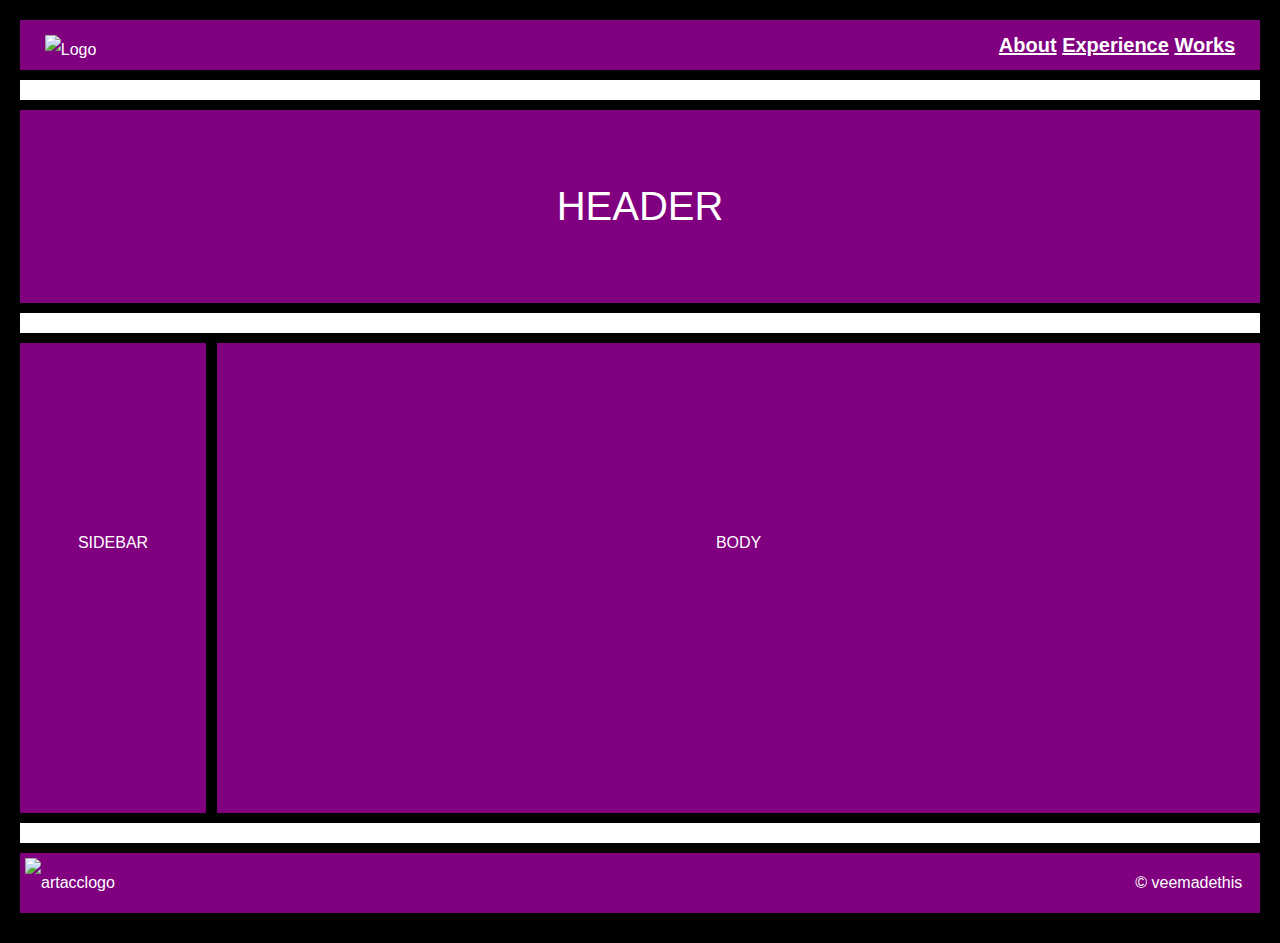
==== index.html @ ff494168 "June 6" ====
<!DOCTYPE html>
<html lang="en">
<head>
    <meta charset="UTF-8">
    <meta name="viewport" content="width=device-width, initial-scale=1.0">
    <title>Cunanan</title>
    <link rel = "stylesheet" href = "index.css">
</head>
<body>
    <div id = "wrapper-div">
        <div id = "logo-nav-div" class = "clearfix">
            <div id = "logo-div">
                <img src = "https://raw.githubusercontent.com/LVCUNANAN/WD-Activity-05-06/main/WD%20-%20Logo%20(1).png" alt = " Logo" style = "height: 70px;">
            </div>
            <div id = "nav-div">
                <a href = "About.html"><b>About</b></a>
                <a href = "Experience.html"><b>Experience</b></a>
                <a href = "Works.html"><b>Works</b></a>
            </div>
        </div>

        <div id = "header-design"></div>

        <div id = "header-banner">
            <p>HEADER</p>
        </div>

        <div id = "header-design"></div>

        <div id = "main-div" class = "clearfix">
            <div id = "sidebar-div">
                <p>SIDEBAR</p>
            </div>
            <div id = "bodyarea-div">
                <p>BODY</p>
            </div>
        </div>

        <div id = "header-design"></div>

        <div id = "footer-div">
            <img src = "https://raw.githubusercontent.com/LVCUNANAN/WD-Activity-05-06/main/WD%20-%20Logo%20(1).png" alt = "artacclogo" style = "height: 50px; margin-left: 5px;">
            <p>© veemadethis&nbsp;&nbsp;&nbsp;&nbsp;</p>
        </div>
    </div>
</body>
</html>
---- index.css ----
* {
            font-family: 'Segoe UI', Tahoma, Geneva, Verdana, sans-serif;
            text-align: center;
            color: white;
            margin: 0px;
            padding: 0px;
            box-sizing: border-box;
        }

        #wrapper-div{
            width: 80%;
            margin: auto;
            padding: 20px;
        }

        #logo-nav-div{
            width: 100%;
            min-height: 0px;
            display: flex;
            align-items: center;
            background-color: purple;
            margin-bottom: 10px;
        }
        #logo-div{
            margin-top: 10px;
            width: auto;
            float: left;
            line-height: 30px;
            padding-left: 2%;
        }
        #nav-div{
            flex: auto;
            width: 50%;
            min-height: 50px;
            font-size: 20px;
            float: right;
            text-align: right;
            padding-right: 2%;
            line-height: 50px;
        }

        #header-banner {
            width: 100%;
            font-size: 40px;
            min-height: 193px;
            background-color: purple;
            line-height: 193px;
            margin-bottom: 10px;
        }

        #header-design{
            width: 100%;
            min-height: 20px;
            background-color: white;
            line-height: 100px;
            background-image: url("https://cdnblog.picsart.com/2022/03/2-7-780x520.jpg");
            background-size: cover;
            background-position: no-repeat;
            margin-bottom: 10px;
        }

        #main-div {
            width: 100%;
            min-height: 470px;
            background-color: transparent;
            margin-bottom: 10px;
        }

        #sidebar-div {
            width: 15%;
            min-height: 470px;
            background-color: purple;
            float: left;
            line-height: 400px;
        }

        #bodyarea-div {
            width: 84.10%;
            min-height: 470px;
            background-color: purple;
            float: right;
            line-height: 400px;
        }

        .clearfix::after {
            content: " ";
            clear: both;
            display: black;
        }

        #footer-div{
            width: 100%;
            min-height: 60px;
            display: flex;
            align-items: center;
            background-size: cover;
            background-color: purple;
            justify-content: space-between;
            line-height: 50px;
            margin-bottom: 10px;
            padding-right: 0 20px;
        }

        #wrapper-div {
            width: 100%;
            background-color: black;
            margin: auto;
        }
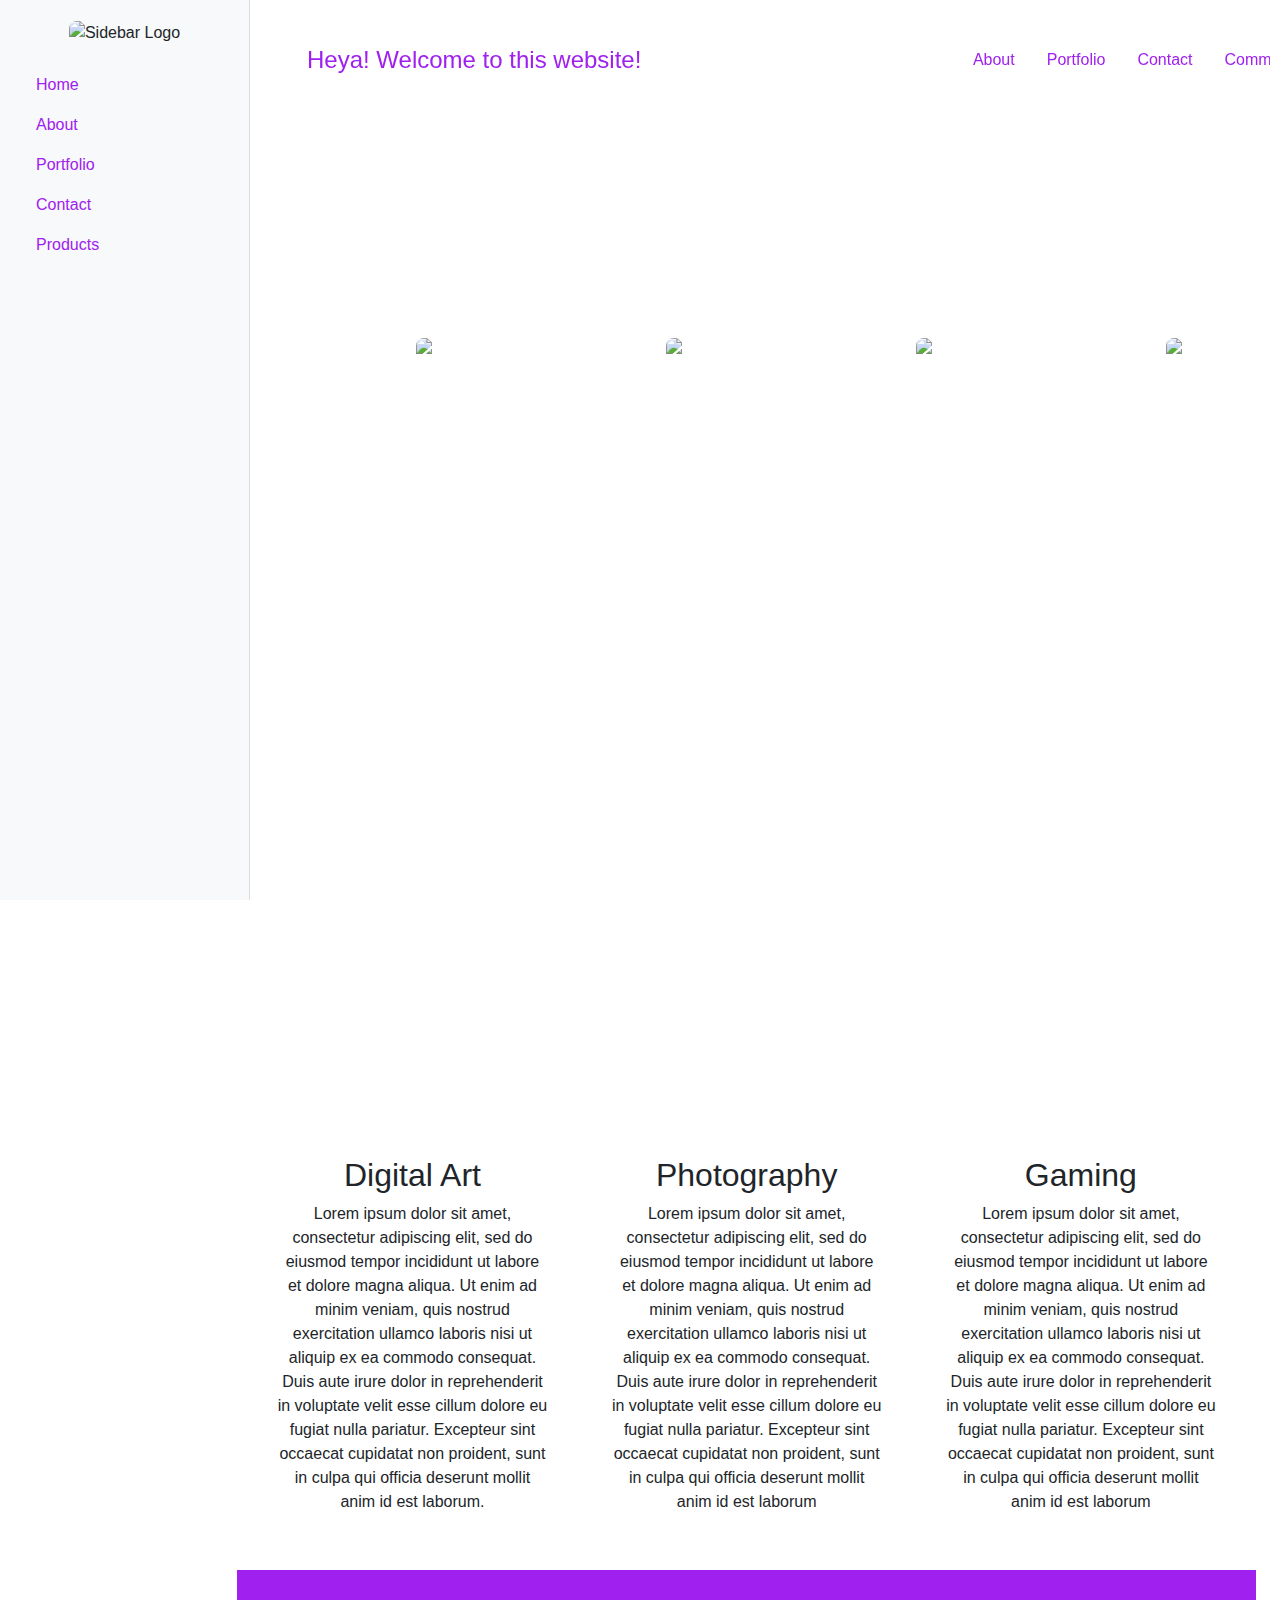
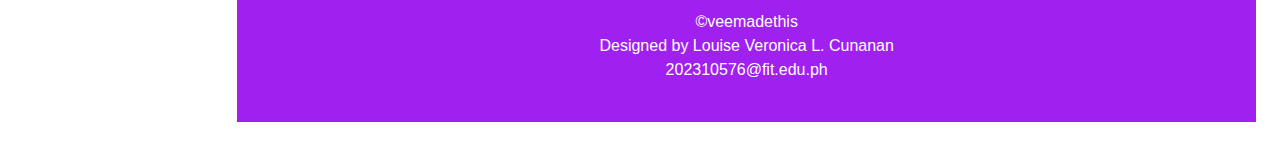
==== commit 33e7ac5c: "July 9 updates" ====
--- a/index.html
+++ b/index.html
@@ -3,45 +3,162 @@
 <head>
     <meta charset="UTF-8">
     <meta name="viewport" content="width=device-width, initial-scale=1.0">
-    <title>Cunanan</title>
-    <link rel = "stylesheet" href = "index.css">
+    <link href="https://cdn.jsdelivr.net/npm/bootstrap@5.3.3/dist/css/bootstrap.min.css" rel="stylesheet" integrity="sha384-QWTKZyjpPEjISv5WaRU9OFeRpok6YctnYmDr5pNlyT2bRjXh0JMhjY6hW+ALEwIH" crossorigin="anonymous">
+    <link rel="stylesheet" href="style.css">
+    <title>LVLC</title>
 </head>
 <body>
-    <div id = "wrapper-div">
-        <div id = "logo-nav-div" class = "clearfix">
-            <div id = "logo-div">
-                <img src = "https://raw.githubusercontent.com/LVCUNANAN/WD-Activity-05-06/main/WD%20-%20Logo%20(1).png" alt = " Logo" style = "height: 70px;">
-            </div>
-            <div id = "nav-div">
-                <a href = "About.html"><b>About</b></a>
-                <a href = "Experience.html"><b>Experience</b></a>
-                <a href = "Works.html"><b>Works</b></a>
-            </div>
+
+<nav class="navbar navbar-expand-lg fixed-top">
+    <div class="container-fluid">
+        <div class="d-flex align-items-center justify-content-end w-100">
+            <a class="navbar-brand me-auto" href="#">Heya! Welcome to this website!</a>
+            <button class="navbar-toggler pe-0" type="button" data-bs-toggle="offcanvas" data-bs-target="#offcanvasNavbar" aria-controls="offcanvasNavbar" aria-label="Toggle navigation">
+                <span class="navbar-toggler-icon"></span>
+            </button>
         </div>
-
-        <div id = "header-design"></div>
-
-        <div id = "header-banner">
-            <p>HEADER</p>
-        </div>
-
-        <div id = "header-design"></div>
-
-        <div id = "main-div" class = "clearfix">
-            <div id = "sidebar-div">
-                <p>SIDEBAR</p>
-            </div>
-            <div id = "bodyarea-div">
-                <p>BODY</p>
-            </div>
-        </div>
-
-        <div id = "header-design"></div>
-
-        <div id = "footer-div">
-            <img src = "https://raw.githubusercontent.com/LVCUNANAN/WD-Activity-05-06/main/WD%20-%20Logo%20(1).png" alt = "artacclogo" style = "height: 50px; margin-left: 5px;">
-            <p>© veemadethis&nbsp;&nbsp;&nbsp;&nbsp;</p>
+        <div class="offcanvas-body">
+            <ul class="navbar-nav justify-content-center flex-grow-1 pe-3">
+                <li class="nav-item">
+                    <a class="nav-link mx-lg-2 active" aria-current="page" href="#">Home</a>
+                  </li>
+                  <li class="nav-item">
+                    <a class="nav-link mx-lg-2" href="About.html">About</a>
+                  </li>
+                  <li class="nav-item">
+                    <a class="nav-link mx-lg-2" href="Portfolio.html">Portfolio</a>
+                  </li>
+                  <li class="nav-item">
+                    <a class="nav-link mx-lg-2" href="Contacts.html">Contact</a>
+                  </li>
+                  <li class="nav-item">
+                    <a class="nav-link mx-lg-2" href="Comss.css">Commission</a>
+                  </li>
+            </ul>
+          </div>
         </div>
     </div>
+</nav>
+
+<div class="container-fluid">
+    <div class="row">
+        <!-- Sidebar!! -->
+        <nav class="col-md-3 col-lg-2 d-md-block bg-light sidebar">
+            <div class="position-sticky">
+                <!-- Sidebar Logo!! -->
+                <div class="sidebar-logo">
+                    <img src="https://raw.githubusercontent.com/LVCUNANAN/WD-T3.io/main/logobyveemadethis.png" alt="Sidebar Logo">
+                </div>
+                <!-- Sidebar Navigation Links!! -->
+                <ul class="nav flex-column">
+                    <li class="nav-item">
+                        <a class="nav-link active" aria-current="page" href="#">Home</a>
+                    </li>
+                    <li class="nav-item">
+                        <a class="nav-link" href="About.html">About</a>
+                    </li>
+                    <li class="nav-item">
+                        <a class="nav-link" href="Portfolio.html">Portfolio</a>
+                    </li>
+                    <li class="nav-item">
+                        <a class="nav-link" href="Contacts.html">Contact</a>
+                    </li>
+                    <li class="nav-item">
+                        <a class="nav-link" href="Products.html">Products</a>
+                    </li>
+                </ul>
+            </div>
+        </nav>
+
+        <!-- Body!! -->
+        <main class="col-md-9 ms-sm-auto col-lg-10 px-md-4">
+            <section class="hero-section">
+                <div class="container d-flex align-items-center justify-content-center fs-1 text-white flex-column">
+                    <div class="image-grid">
+                        <div class="image-item">
+                            <img src="https://raw.githubusercontent.com/LVCUNANAN/WD-T3.io/main/pexels-japy-4056883.jpg" alt="Image 1">
+                        </div>
+                        <div class="image-item">
+                            <img src="https://raw.githubusercontent.com/LVCUNANAN/WD-T3.io/main/pexels-pavel-danilyuk-7776854.jpg" alt="Image 2">
+                        </div>
+                        <div class="image-item">
+                            <img src="https://raw.githubusercontent.com/LVCUNANAN/WD-T3.io/main/pexels-jeshoots-21067.jpg" alt="Image 3">
+                        </div>
+                        <div class="image-item">
+                            <img src="https://raw.githubusercontent.com/LVCUNANAN/WD-T3.io/main/pexels-lulizler-3165335.jpg" alt="Image 4">
+                        </div>
+                        <div class="image-item">
+                            <img src="https://raw.githubusercontent.com/LVCUNANAN/WD-T3.io/main/pexels-pixabay-371924.jpg" alt="Image 5">
+                        </div>
+                    </div>
+                </div>
+            </section>
+
+            <div class="container mt-4">
+                <div class="row">
+                    <div class="col-md-12 center-content" style="text-align: center;">
+                        <h1>Check this out!</h1>
+                        <p>Lorem ipsum dolor sit amet, consectetur adipiscing elit, sed do eiusmod tempor incididunt ut labore et dolore magna aliqua. 
+                            Ut enim ad minim veniam, quis nostrud exercitation ullamco laboris nisi ut aliquip ex ea commodo consequat. Duis aute irure 
+                            dolor in reprehenderit in voluptate velit esse cillum dolore eu fugiat nulla pariatur. Excepteur sint occaecat cupidatat non 
+                            proident, sunt in culpa qui officia deserunt mollit anim id est laborum</p>
+                    </div>
+                </div>
+                <div class="row mt-4">
+                    <div class="col-md-4">
+                        <div class="card text-center">
+                            <div class="card-body">
+                                <h2 class="card-title">Digital Art</h2>
+                                <p>Lorem ipsum dolor sit amet, consectetur adipiscing elit, sed do eiusmod tempor incididunt ut labore et dolore magna aliqua. 
+                                    Ut enim ad minim veniam, quis nostrud exercitation ullamco laboris nisi ut aliquip ex ea commodo consequat. Duis aute irure 
+                                    dolor in reprehenderit in voluptate velit esse cillum dolore eu fugiat nulla pariatur. Excepteur sint occaecat cupidatat non 
+                                    proident, sunt in culpa qui officia deserunt mollit anim id est laborum.</p>
+                            </div>
+                        </div>
+                    </div>
+                    <div class="col-md-4">
+                        <div class="card text-center">
+                            <div class="card-body">
+                                <h2 class="card-title">Photography</h2>
+                                <p>Lorem ipsum dolor sit amet, consectetur adipiscing elit, sed do eiusmod tempor incididunt ut labore et dolore magna aliqua. 
+                                    Ut enim ad minim veniam, quis nostrud exercitation ullamco laboris nisi ut aliquip ex ea commodo consequat. Duis aute irure 
+                                    dolor in reprehenderit in voluptate velit esse cillum dolore eu fugiat nulla pariatur. Excepteur sint occaecat cupidatat non 
+                                    proident, sunt in culpa qui officia deserunt mollit anim id est laborum</p>
+                            </div>
+                        </div>
+                    </div>
+                    <div class="col-md-4">
+                        <div class="card text-center">
+                            <div class="card-body">
+                                <h2 class="card-title">Gaming</h2>
+                                <p>Lorem ipsum dolor sit amet, consectetur adipiscing elit, sed do eiusmod tempor incididunt ut labore et dolore magna aliqua. 
+                                    Ut enim ad minim veniam, quis nostrud exercitation ullamco laboris nisi ut aliquip ex ea commodo consequat. Duis aute irure 
+                                    dolor in reprehenderit in voluptate velit esse cillum dolore eu fugiat nulla pariatur. Excepteur sint occaecat cupidatat non 
+                                    proident, sunt in culpa qui officia deserunt mollit anim id est laborum</p>
+                            </div>
+                        </div>
+                    </div>
+                </div>
+            </div>
+
+            <!-- Footer/Contact!! -->
+            <footer class="contact-info">
+                <div class="container">
+                    <div class="row">
+                        <div class="col-md-12 text-center">
+                            <p>©veemadethis</p>
+                            <p>Designed by Louise Veronica L. Cunanan</p>
+                            <p>202310576@fit.edu.ph</p>
+                        </div>
+                    </div>
+                </div>
+            </footer>
+
+        </main>
+    </div>
+</div>
+
+<script src="https://cdn.jsdelivr.net/npm/bootstrap@5.3.3/dist/js/bootstrap.bundle.min.js" integrity="sha384-YvpcrYf0tY3lHB60NNkmXc5s9fDVZLESaAA55NDzOxhy9GkcIdslK1eN7N6jIeHz" crossorigin="anonymous"></script>
+
 </body>
-</html>+</html>
--- a/style.css
+++ b/style.css
@@ -0,0 +1,131 @@
+body {
+    font-family: Arial, sans-serif;
+    margin: 0;
+    padding: 0;
+    background: url(https://wallpapers.com/images/hd/purple-clouds-dy4tzdrz5qbriq8i.jpg) no-repeat center center fixed;
+    background-size: cover;
+}
+
+.navbar {
+    background: rgba(255, 255, 255, 0.9);
+    height: 100px;
+    margin-top: 10px;
+    margin-left: 275px;
+    border-radius: 16px;
+    padding: 20px;
+    text-align: center;
+    width: 80.2%;
+}
+
+.navbar .container-fluid {
+    display: flex;
+    justify-content: flex-end;
+    align-items: center;
+    height: 100%;
+}
+
+.navbar-brand {
+    font-weight: 500;
+    color: #A020F0;
+    font-size: 24px;
+    transition: 0.3s color;
+}
+
+.navbar-toggler {
+    border: none;
+    font-size: 1.5rem;
+    transition: 0.3s background-color;
+}
+
+.navbar-toggler:focus,
+.btn-close:focus {
+    box-shadow: none;
+    outline: none;
+}
+
+.sidebar {
+    position: fixed;
+    top: 0;
+    left: 0;
+    bottom: 0;
+    z-index: 100;
+    padding: 20px;
+    border-right: 1px solid #ddd;
+    width: 250px;
+    background-color: #fff;
+}
+
+.sidebar-logo {
+    text-align: center;
+    margin-bottom: 20px;
+}
+
+.sidebar-logo img {
+    max-width: 100%;
+    height: auto;
+    border-radius: 8px;
+}
+
+.nav-link {
+    color: #A020F0;
+}
+
+.main-content {
+    margin-left: 250px;
+}
+
+.hero-section {
+    height: 100vh;
+    display: flex;
+    align-items: center;
+    justify-content: center;
+    text-align: center;
+    background: none;
+}
+
+.image-grid {
+    display: grid;
+    grid-template-columns: repeat(5, 1fr);
+    gap: 20px;
+}
+
+.image-item {
+    overflow: hidden;
+    border-radius: 8px;
+    width: 230px;
+    height: 230px;
+}
+
+.image-item img {
+    max-width: 100%;
+    height: 100%;
+    object-fit: cover;
+    border-radius: 8px;
+}
+
+.container {
+    max-width: 1200px;
+    margin: 0 auto;
+    padding: 20px;
+    color: #fff;
+}
+
+.card {
+    border: none;
+}
+
+.card-body {
+    padding: 20px;
+}
+
+.contact-info {
+    background-color: #A020F0;
+    color: #ffffff;
+    padding: 20px;
+    text-align: center;
+    margin-bottom: 20px;
+}
+
+.contact-info p {
+    margin-bottom: 0;
+}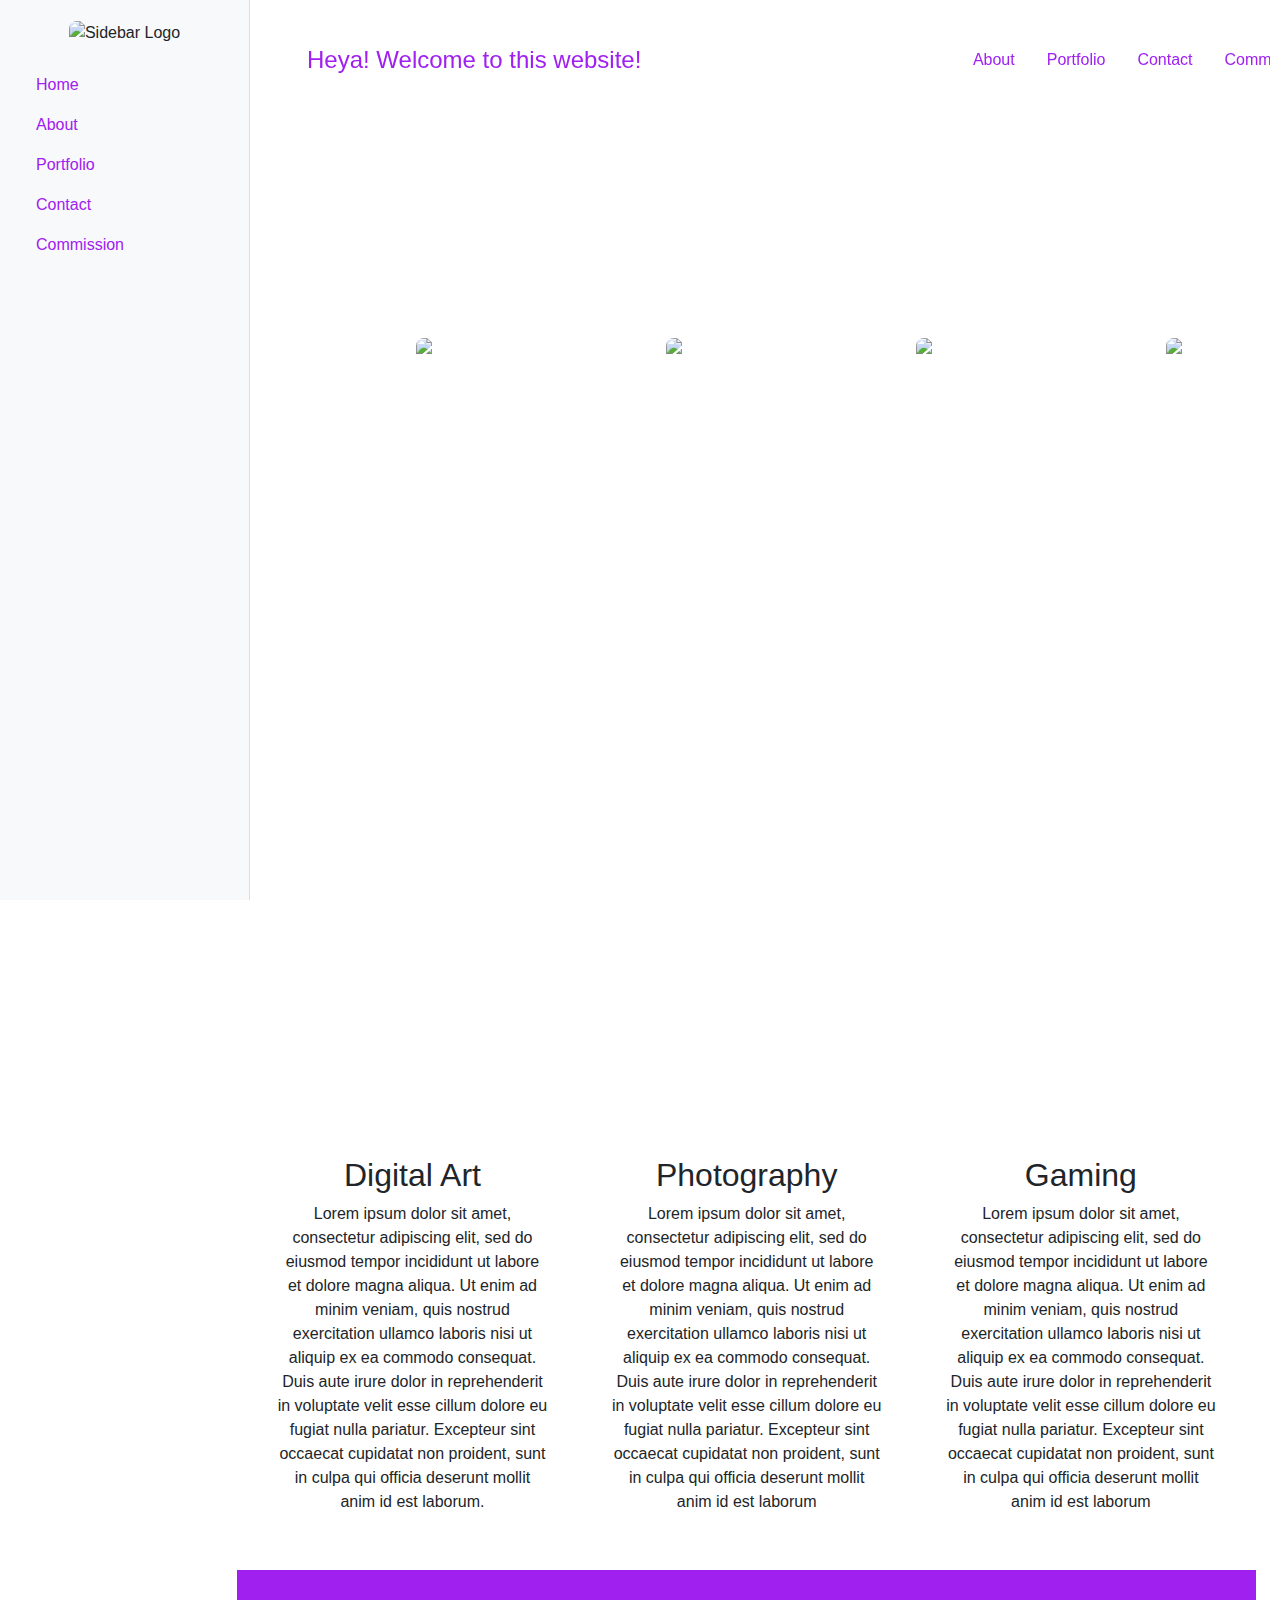
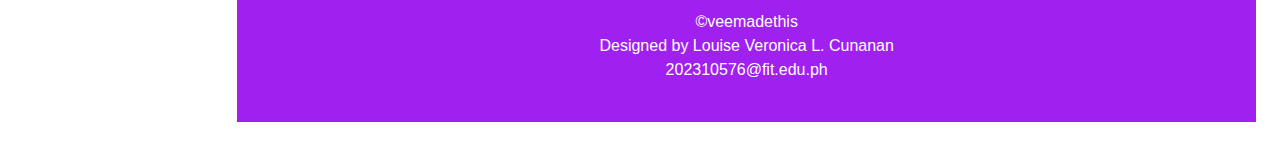
==== commit 18f21eb4: "Update index.html" ====
--- a/index.html
+++ b/index.html
@@ -32,7 +32,7 @@
                     <a class="nav-link mx-lg-2" href="Contacts.html">Contact</a>
                   </li>
                   <li class="nav-item">
-                    <a class="nav-link mx-lg-2" href="Comss.css">Commission</a>
+                    <a class="nav-link mx-lg-2" href="Commission.html">Commission</a>
                   </li>
             </ul>
           </div>
@@ -64,7 +64,7 @@
                         <a class="nav-link" href="Contacts.html">Contact</a>
                     </li>
                     <li class="nav-item">
-                        <a class="nav-link" href="Products.html">Products</a>
+                        <a class="nav-link" href="Commission.html">Commission</a>
                     </li>
                 </ul>
             </div>
